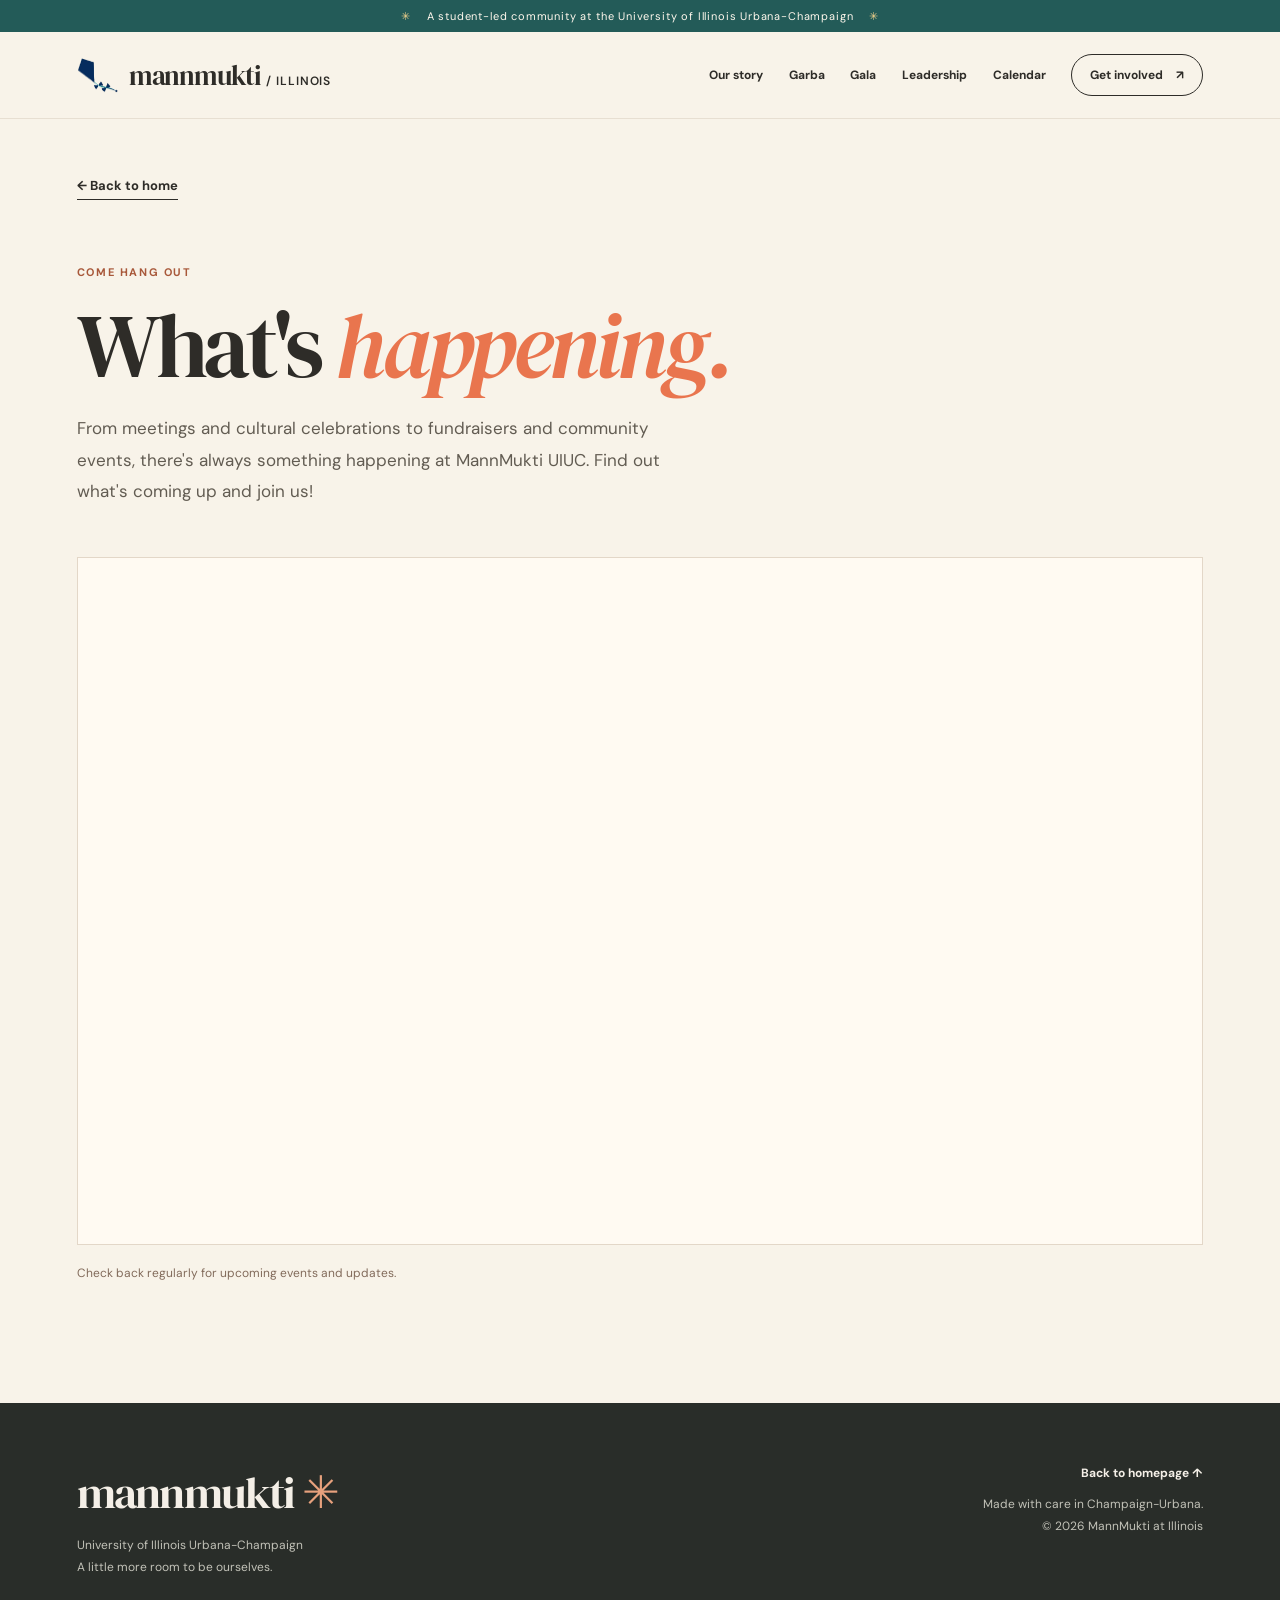
==== calendar.html @ 389bbd3d "connecting google calender and updating placeholder logo" ====
<!DOCTYPE html>
<html lang="en">

<head>
  <meta charset="UTF-8">
  <meta name="viewport" content="width=device-width, initial-scale=1.0">

  <title>Calendar | MannMukti UIUC</title>

  <!-- Same fonts as the homepage -->
  <link rel="preconnect" href="https://fonts.googleapis.com">
  <link rel="preconnect" href="https://fonts.gstatic.com" crossorigin>

  <link
    href="https://fonts.googleapis.com/css2?family=DM+Sans:wght@400;500;600;700&family=DM+Serif+Display:ital@0;1&display=swap"
    rel="stylesheet"
  >

  <!-- Existing website styles -->
  <link rel="stylesheet" href="styles.css">
  <link rel="stylesheet" href="event-pages.css">

  <!-- Existing website interactions -->
  <script src="script.js" defer></script>
</head>

<body>

  <!-- Announcement banner -->
  <div class="announcement">
    <span class="sparkle">✳</span>
    A student-led community at the University of Illinois Urbana-Champaign
    <span class="sparkle">✳</span>
  </div>

  <!-- Navigation -->
  <header class="site-header">

    <a href="index.html" class="brand">
        <img
            src="images/kite-logo.png"
            alt=""
            class="brand-logo"
            aria-hidden="true"
        >
      <span class="brand-name">
        mannmukti
        <span class="brand-location"> / illinois</span>
      </span>
    </a>

    <button
      class="menu-toggle"
      aria-expanded="false"
      aria-controls="site-nav"
      aria-label="Open navigation"
    >
      <span></span>
      <span></span>
    </button>

    <nav id="site-nav" class="site-nav">
      <a href="index.html#about">Our story</a>
      <a href="index.html#garba">Garba</a>
      <a href="index.html#gala">Gala</a>
      <a href="index.html#leadership">Leadership</a>
      <a href="index.html#calendar">Calendar</a>
      <a href="index.html#connect" class="nav-pill">
        Get involved <span>↗</span>
      </a>
    </nav>

  </header>

  <main>

    <!-- Calendar introduction -->
    <section class="calendar-page section-shell">

      <a href="index.html#calendar" class="event-back">
        ← Back to home
      </a>

      <div class="section-index">COME HANG OUT</div>

      <h1>What's <em>happening.</em></h1>

      <p class="calendar-description">
        From meetings and cultural celebrations to
        fundraisers and community events, there's always
        something happening at MannMukti UIUC.
        Find out what's coming up and join us!
      </p>

      <!-- Embedded Google Calendar -->
      <div class="calendar-embed-container">

        <iframe
          src="https://calendar.google.com/calendar/embed?src=536a60a84b079176fd64e56b8c0c61854199c93d55028a72fd42b815df0f5c5e%40group.calendar.google.com&amp;ctz=America%2FChicago"
          title="MannMukti UIUC Events Calendar"
          width="800"
          height="600"
          frameborder="0"
          scrolling="no"
          loading="lazy">
        </iframe>

      </div>

      <p class="calendar-note">
        Check back regularly for upcoming events and updates.
      </p>

    </section>

  </main>

  <!-- Same footer as homepage -->
  <footer>
    <div class="footer-content section-shell">

      <div>
        <div class="footer-brand">
          mannmukti<span>✳</span>
        </div>

        <p>
          University of Illinois Urbana-Champaign<br>
          A little more room to be ourselves.
        </p>
      </div>

      <div class="footer-right">
        <a href="index.html">Back to homepage ↑</a>

        <p>
          Made with care in Champaign-Urbana.<br>
          © <span id="year">2026</span> MannMukti at Illinois
        </p>
      </div>

    </div>
  </footer>

  <div
    id="placeholder-toast"
    class="placeholder-toast"
    role="status"
    aria-live="polite">
  </div>

</body>
</html>
---- styles.css ----
:root {
  --cream:#f8f3e9;
  --ink:#2e2c28;
  --orange:#e9754e;
  --teal:#235b58;
  --pink:#f2c6ba;
  --yellow:#efce79;
  --paper:#fffaf2;
  --serif:'DM Serif Display',Georgia,serif;
  --sans:'DM Sans',Arial,sans-serif
}

* {
  box-sizing:border-box
}

html {
  scroll-behavior:smooth;
  scroll-padding-top:90px
}

body {
  margin:0;
  background:var(--cream);
  color:var(--ink);
  font-family:var(--sans);
  -webkit-font-smoothing:antialiased
}

a {
  color:inherit;
  text-decoration:none
}

button {
  font:inherit
}

::selection {
  background:#f4ba8b;
  color:#211f1c
}

.section-shell {
  max-width:1350px;
  padding-left:clamp(24px,6vw,94px);
  padding-right:clamp(24px,6vw,94px);
  margin:auto
}

.skip-link {
  position:absolute;
  left:-999px;
  top:8px;
  background:white;
  padding:10px;
  z-index:50
}

.skip-link:focus {
  left:10px
}

.announcement {
  background:var(--teal);
  color:#fff8ed;
  text-align:center;
  font-size:11px;
  letter-spacing:.075em;
  padding:9px 12px
}

.sparkle {
  color:#f4d38c;
  padding:0 12px
}

.site-header {
  min-height:87px;
  display:flex;
  justify-content:space-between;
  align-items:center;
  gap:22px;
  padding:0 clamp(24px,6vw,94px);
  position:relative;
  z-index:15;
  background:var(--cream);
  border-bottom:1px solid #e7dfd2
}

.brand {
  display:flex;
  gap:10px;
  align-items:center;
  white-space:nowrap
}

.brand-symbol {
  font-size:36px;
  color:var(--orange);
  line-height:1
}

.brand-name {
  font-family:var(--serif);
  font-size:27px;
  letter-spacing:-1.2px
}

.brand-location {
  font-family:var(--sans);
  font-size:12px;
  letter-spacing:.08em;
  font-weight:600;
  text-transform:uppercase
}

.site-nav {
  display:flex;
  align-items:center;
  gap:clamp(15px,2vw,29px)
}

.site-nav>a {
  font-size:12px;
  font-weight:700;
  transition:color .2s
}

.site-nav>a:hover {
  color:#cb5838
}

.site-nav .nav-pill {
  padding:12px 18px;
  border:1px solid var(--ink);
  border-radius:30px
}

.nav-pill span {
  margin-left:10px
}

.menu-toggle {
  display:none
}

.hero {
  position:relative;
  min-height:610px;
  display:grid;
  grid-template-columns:1.08fr .92fr;
  align-items:center;
  gap:35px;
  padding-top:60px;
  padding-bottom:85px
}

.eyebrow,.section-index {
  font-size:11px;
  letter-spacing:.145em;
  font-weight:700
}

.eyebrow {
  display:flex;
  align-items:center;
  gap:11px
}

.eyebrow-line {
  height:1px;
  background:var(--orange);
  width:35px
}

.hero h1,.about h2,.events h2,.calendar-section h2,.leadership-section h2,.support h2,.connect-section h2 {
  font-family:var(--serif);
  font-weight:400;
  letter-spacing:-.045em;
  line-height:1.04
}

.hero h1 {
  font-size:clamp(52px,5.4vw,85px);
  margin:25px 0 27px
}

.hero h1 em,.about h2 em,.events h2 em,.calendar-section h2 em,.leadership-section h2 em,.support h2 em,.connect-section h2 em {
  font-weight:400;
  color:var(--orange)
}

.underline-word {
  text-decoration:underline;
  text-decoration-color:#e8b55f;
  text-decoration-thickness:5px;
  text-underline-offset:9px
}

.hero-copy>p:not(.handwritten-note) {
  font-size:16px;
  max-width:440px;
  line-height:1.85;
  color:#554e46
}

.hero-actions {
  display:flex;
  align-items:center;
  gap:30px;
  flex-wrap:wrap;
  margin-top:35px
}

.button {
  display:inline-flex;
  align-items:center;
  justify-content:space-between;
  gap:40px;
  padding:16px 21px;
  font-size:12px;
  letter-spacing:.02em;
  font-weight:700;
  transition:transform .2s,background .2s
}

.button:hover {
  transform:translateY(-3px)
}

.button-dark {
  background:var(--ink);
  color:white
}

.button-light {
  background:var(--paper);
  color:var(--ink)
}

.text-link,.inline-arrow {
  font-size:13px;
  font-weight:700;
  border-bottom:1px solid var(--ink);
  padding-bottom:5px
}

.text-link span,.inline-arrow span {
  padding-left:12px
}

.handwritten-note {
  font-family:var(--serif);
  font-style:italic;
  color:#ad725f;
  font-size:16px;
  transform:rotate(-5deg);
  margin:40px 0 0 40px
}

.handwritten-note span {
  font-size:25px
}

.hero-art {
  height:470px;
  position:relative;
  display:grid;
  place-items:center
}

.art-orbit {
  position:absolute;
  border:1px solid #e3b9a1;
  border-radius:50%;
  transform:rotate(-17deg);
  width:100%;
  max-width:520px;
  height:360px
}

.art-orbit-two {
  transform:rotate(30deg);
  width:88%;
  height:425px;
  border-color:#d6c3b0
}

.hero-photo-frame {
  width:min(75%,340px);
  height:365px;
  background:#f2cbb4;
  padding:12px;
  transform:rotate(5deg);
  box-shadow:14px 17px 0 #e9ddc8;
  z-index:2
}

.photo-placeholder {
  height:100%;
  display:flex;
  align-items:center;
  justify-content:center;
  flex-direction:column;
  gap:17px;
  background:repeating-linear-gradient(-45deg,#edaa8b,#edaa8b 14px,#f0b69a 14px,#f0b69a 28px);
  border:1px solid #bf7e64;
  color:#6d453a;
  text-align:center;
  font-weight:700;
  font-size:17px;
  letter-spacing:.1em
}

.photo-placeholder .photo-star {
  font-size:67px;
  line-height:1
}

.photo-placeholder small {
  font-size:10px;
  font-weight:500;
  letter-spacing:0
}

.hero-photo-frame img {
  width:100%;
  height:100%;
  object-fit:cover
}

.art-sticker {
  position:absolute;
  z-index:3;
  font-family:var(--serif);
  line-height:1.05
}

.sticker-top {
  font-size:20px;
  top:11px;
  right:2%;
  transform:rotate(9deg);
  color:#b24e35
}

.sticker-bottom {
  background:var(--teal);
  color:white;
  border-radius:50%;
  width:125px;
  height:125px;
  display:grid;
  place-content:center;
  text-align:center;
  font:700 12px/1.65 var(--sans);
  left:4%;
  bottom:15px;
  transform:rotate(-16deg)
}

.hero-flower {
  position:absolute;
  z-index:3;
  color:var(--yellow);
  font-size:80px;
  right:-25px;
  bottom:8px;
  transform:rotate(15deg)
}

.hero-side-note {
  position:absolute;
  right:24px;
  top:49%;
  writing-mode:vertical-rl;
  font-size:9px;
  letter-spacing:.2em;
  color:#a59a8c
}

.ticker {
  overflow:hidden;
  background:var(--orange);
  color:#291f19;
  padding:17px 0;
  white-space:nowrap
}

.ticker-track {
  width:max-content;
  font-size:13px;
  letter-spacing:.19em;
  font-weight:700;
  word-spacing:2em;
  animation:marquee 40s linear infinite
}

.ticker span {
  color:#fff1dd;
  font-size:18px;
  padding:0 12px
}

@keyframes marquee {
  to {
    transform:translateX(-50%)
  }
}

.about {
  padding-top:115px;
  padding-bottom:110px
}

.section-index {
  color:#a8583a
}

.about-grid {
  display:grid;
  grid-template-columns:1fr 1fr;
  gap:12%;
  padding-top:25px
}

.about h2 {
  font-size:clamp(48px,5vw,70px);
  margin:0
}

.drawn-smile {
  font-family:var(--serif);
  font-size:110px;
  color:#e2ae6d;
  line-height:.9;
  margin:10px 0 0 115px;
  transform:rotate(-22deg)
}

.about-text {
  padding-top:12px
}

.about-text p {
  font-size:14px;
  line-height:1.9;
  color:#55514b
}

.about-text .lead {
  font-family:var(--serif);
  font-size:29px;
  color:var(--ink);
  line-height:1.25;
  margin:0 0 23px
}

.about-text .lead em {
  color:#bb6547
}

.editable-note {
  background:#f0e7d8;
  border-left:3px solid var(--orange);
  padding:12px 15px;
  color:#766c60!important;
  font-style:italic
}

.inline-arrow {
  display:inline-block;
  margin-top:15px
}

.values-grid {
  display:grid;
  grid-template-columns:repeat(3,1fr);
  gap:33px;
  margin-top:85px
}

.value {
  border-top:1px solid #cbbdae;
  padding-top:18px
}

.value>span {
  font-size:38px;
  color:var(--orange)
}

.value h3 {
  font:400 25px var(--serif);
  margin:15px 0 8px
}

.value p {
  font-size:13px;
  color:#625c52;
  line-height:1.7;
  max-width:260px
}

.events {
  background:#e9e0d2;
  padding:105px 0 115px
}

.events-heading,.leadership-heading {
  display:flex;
  justify-content:space-between;
  align-items:end;
  gap:40px;
  margin-bottom:40px
}

.events h2,.leadership-section h2 {
  font-size:clamp(47px,5vw,72px);
  margin:16px 0 0
}

.events-heading>p,.leadership-heading>p {
  font-size:14px;
  line-height:1.8;
  max-width:320px;
  color:#5f554c
}

.event-grid {
  display:grid;
  grid-template-columns:1fr 1fr;
  gap:26px
}

.event-card {
  background:var(--paper);
  min-width:0
}

.event-topline {
  display:flex;
  justify-content:space-between;
  padding:18px 24px;
  font-size:10px;
  letter-spacing:.11em;
  font-weight:700
}

.event-topline span:last-child {
  font-size:18px
}

.event-graphic {
  height:290px;
  margin:0 14px;
  position:relative;
  overflow:hidden;
  display:flex;
  align-items:center;
  justify-content:center
}

.garba-graphic {
  background:#e78253;
  color:#f9df97
}

.garba-graphic:before,.garba-graphic:after {
  content:'';
  position:absolute;
  border:2px solid #f3ca8f;
  border-radius:50%;
  height:370px;
  width:370px
}

.garba-graphic:before {
  left:-215px;
  top:-55px
}

.garba-graphic:after {
  right:-200px;
  bottom:-210px
}

.garba-graphic-text {
  font:400 77px/.67 var(--serif);
  text-align:center;
  transform:rotate(-8deg);
  position:relative;
  z-index:2
}

.garba-graphic-text i {
  font-size:90px
}

.garba-star {
  position:absolute;
  font-size:55px
}

.star-a {
  top:17px;
  left:17%
}

.star-b {
  bottom:22px;
  right:14%;
  font-size:80px
}

.star-c {
  right:15%;
  top:15px
}

.gala-graphic {
  background:#234e4b;
  color:#f5cf9c;
  flex-direction:column
}

.gala-graphic:before,.gala-graphic:after {
  content:'';
  position:absolute;
  width:230px;
  height:330px;
  border:1px solid #d9b67a;
  border-radius:50% 50% 0 0;
  bottom:-210px
}

.gala-graphic:before {
  left:-65px;
  transform:rotate(35deg)
}

.gala-graphic:after {
  right:-65px;
  transform:rotate(-35deg)
}

.gala-small {
  font-size:10px;
  letter-spacing:.3em;
  margin-bottom:20px
}

.gala-graphic-text {
  font:400 87px/.7 var(--serif);
  text-align:center
}

.gala-decoration {
  font-size:26px;
  letter-spacing:.5em;
  margin-top:29px
}

.event-details {
  padding:28px 32px 34px
}

.event-kicker {
  font-size:10px;
  color:#a65f44;
  font-weight:700;
  letter-spacing:.11em
}

.event-details h3 {
  font:400 35px var(--serif);
  margin:12px 0
}

.event-details p {
  line-height:1.75;
  font-size:13px;
  color:#625c56;
  min-height:65px
}

.event-details p strong {
  font-weight:500;
  color:#9b735f
}

.event-link {
  display:flex;
  justify-content:space-between;
  border-top:1px solid #d7cdc0;
  padding-top:20px;
  margin-top:27px;
  font-size:12px;
  font-weight:700
}

.event-link span {
  font-size:18px
}

.calendar-section {
  display:grid;
  grid-template-columns:.85fr 1.15fr;
  align-items:center;
  gap:8%;
  padding-top:115px;
  padding-bottom:115px
}

.calendar-doodle {
  background:#ecd2be;
  min-height:400px;
  display:grid;
  place-items:center;
  position:relative;
  overflow:hidden
}

.calendar-doodle:before,.calendar-doodle:after {
  content:'âœ³';
  color:#ce876b;
  position:absolute;
  font-size:130px;
  left:-36px;
  top:-35px
}

.calendar-doodle:after {
  left:auto;
  top:auto;
  right:-20px;
  bottom:-65px;
  color:#deae7a
}

.doodle-page {
  transform:rotate(-8deg);
  background:#fffbf0;
  box-shadow:10px 14px 0 #ba785d;
  width:230px;
  height:265px;
  text-align:center;
  display:flex;
  align-items:center;
  flex-direction:column;
  justify-content:space-around;
  padding:20px;
  border-top:38px solid var(--teal);
  position:relative;
  z-index:1
}

.doodle-page>span {
  font:400 38px var(--serif)
}

.doodle-page strong {
  font-size:80px;
  color:var(--orange);
  line-height:1
}

.doodle-page small {
  font-size:9px;
  letter-spacing:.13em
}

.calendar-section h2 {
  font-size:clamp(46px,5vw,68px);
  margin:25px 0
}

.calendar-copy>p {
  max-width:420px;
  line-height:1.85;
  font-size:14px;
  color:#5d554c;
  margin-bottom:26px
}

.subtle-hint {
  display:block;
  margin-top:16px;
  color:#9b8b7d;
  font-size:11px
}

.leadership-section {
  background:#f1e4d4;
  padding:105px 0 100px
}

.leader-grid {
  display:grid;
  grid-template-columns:repeat(4,1fr);
  gap:20px
}

.leader-photo {
  height:260px;
  display:grid;
  place-items:center;
  position:relative;
  overflow:hidden
}

.leader-photo span {
  font-family:var(--serif);
  text-align:center;
  font-size:29px;
  line-height:1.1;
  transform:rotate(-7deg);
  opacity:.7
}

.leader-photo img {
  width:100%;
  height:100%;
  object-fit:cover
}

.shade-one {
  background:#deaa91;
  color:#8b503b
}

.shade-two {
  background:#e4c879;
  color:#795b30
}

.shade-three {
  background:#a9b8aa;
  color:#355a53
}

.shade-four {
  background:#c6aca7;
  color:#784c4a
}

.leader-card h3 {
  font:400 23px var(--serif);
  margin:17px 0 3px
}

.leader-card p {
  font-size:12px;
  color:#826b5b;
  margin:0
}

.leader-note {
  font-size:11px;
  color:#9c7e6a;
  margin-top:34px
}

.support {
  background:var(--teal);
  color:#fff6e7;
  display:grid;
  grid-template-columns:.85fr 1.15fr;
  gap:10%;
  align-items:center;
  padding-top:90px;
  padding-bottom:90px;
  max-width:none;
  justify-content:center
}

.support>div {
  max-width:590px
}

.support .section-index {
  color:#f1c58a
}

.support h2 {
  font-size:clamp(54px,6vw,88px);
  margin:21px 0
}

.support h2 em {
  color:#f0bb94
}

.support p {
  font-size:14px;
  line-height:1.8;
  max-width:370px
}

.support-illustration {
  height:300px;
  position:relative;
  display:grid;
  place-items:center
}

.heart-outer {
  font-family:Georgia,serif;
  font-size:350px;
  line-height:1;
  color:#f2bf9b;
  transform:rotate(-12deg)
}

.little-sparkle {
  position:absolute;
  color:#f6ce72;
  font-size:100px;
  right:12%;
  top:0
}

.support-note {
  font-size:11px!important;
  opacity:.7;
  margin-top:18px
}

.connect-section {
  padding-top:112px;
  padding-bottom:125px;
  display:grid;
  grid-template-columns:1fr 1fr;
  gap:12%
}

.connect-section h2 {
  font-size:clamp(45px,5vw,67px);
  margin:25px 0 14px
}

.connect-header>p {
  font-size:14px;
  color:#675e54
}

.social-links {
  padding-top:25px
}

.social-links a {
  display:flex;
  align-items:center;
  justify-content:space-between;
  border-bottom:1px solid #ccbfb0;
  padding:22px 0;
  font:400 24px var(--serif);
  transition:padding .2s,color .2s
}

.social-links a:hover {
  padding-left:10px;
  color:#b75f41
}

.social-links a span:last-child {
  font:400 22px var(--sans)
}

footer {
  background:#292d29;
  color:#f4efe7
}

.footer-content {
  padding-top:58px;
  padding-bottom:62px;
  display:flex;
  justify-content:space-between;
  gap:20px
}

.footer-brand {
  font:400 45px var(--serif);
  letter-spacing:-.04em
}

.footer-brand span {
  color:#e7a17d;
  padding-left:7px
}

footer p {
  font-size:12px;
  line-height:1.8;
  color:#c2c2b8
}

.footer-right {
  text-align:right
}

footer a {
  font-size:12px;
  font-weight:700
}

.placeholder-toast {
  position:fixed;
  bottom:24px;
  left:50%;
  transform:translate(-50%,20px);
  opacity:0;
  pointer-events:none;
  background:#282c29;
  color:#fff;
  padding:14px 24px;
  font-size:13px;
  max-width:calc(100vw - 30px);
  z-index:100;
  box-shadow:0 10px 30px #0003;
  transition:opacity .25s,transform .25s
}

.placeholder-toast.show {
  opacity:1;
  transform:translate(-50%,0)
}

@media(max-width:1050px) {
  .site-nav {
    gap:12px
  }
  .brand-location {
    display:none
  }
  .site-nav>a {
    font-size:11px
  }
  .hero h1 {
    font-size:clamp(48px,5.3vw,76px)
  }
  .hero-photo-frame {
    width:80%
  }
  .leader-photo {
    height:200px
  }
}

@media(max-width:760px) {
  .announcement {
    font-size:9px
  }
  .sparkle {
    padding:0 3px
  }
  .site-header {
    min-height:72px
  }
  .brand-name {
    font-size:25px
  }
  .brand-location {
    display:inline;
    font-size:10px
  }
  .menu-toggle {
    display:flex;
    flex-direction:column;
    gap:6px;
    background:none;
    border:0;
    padding:13px;
    cursor:pointer
  }
  .menu-toggle span {
    display:block;
    width:23px;
    height:2px;
    background:var(--ink)
  }
  .site-nav {
    display:none;
    position:absolute;
    top:100%;
    left:0;
    right:0;
    background:var(--cream);
    padding:18px 25px 28px;
    box-shadow:0 20px 25px #0002;
    flex-direction:column;
    align-items:stretch;
    gap:0
  }
  .site-nav.open {
    display:flex
  }
  .site-nav>a {
    padding:13px 2px;
    font-size:14px
  }
  .site-nav .nav-pill {
    margin-top:8px;
    padding:14px
  }
  .hero {
    grid-template-columns:1fr;
    gap:15px;
    padding-top:65px;
    padding-bottom:65px
  }
  .hero h1 {
    font-size:clamp(48px,10vw,75px)
  }
  .hero-art {
    height:400px
  }
  .hero-photo-frame {
    height:300px;
    width:260px
  }
  .hero-side-note {
    display:none
  }
  .handwritten-note {
    margin-top:22px
  }
  .about,.events,.leadership-section {
    padding-top:70px;
    padding-bottom:75px
  }
  .about-grid,.calendar-section,.connect-section {
    grid-template-columns:1fr;
    gap:30px
  }
  .about h2,.events h2,.calendar-section h2,.leadership-section h2,.connect-section h2 {
    font-size:clamp(43px,9vw,64px)
  }
  .about-text {
    padding-top:0
  }
  .drawn-smile {
    display:none
  }
  .values-grid {
    grid-template-columns:1fr;
    gap:22px;
    margin-top:50px
  }
  .events-heading,.leadership-heading {
    display:block
  }
  .events-heading>p,.leadership-heading>p {
    margin-top:22px
  }
  .event-grid {
    grid-template-columns:1fr
  }
  .calendar-section {
    padding-top:70px;
    padding-bottom:75px
  }
  .calendar-doodle {
    min-height:320px
  }
  .leader-grid {
    grid-template-columns:repeat(2,1fr);
    gap:25px 16px
  }
  .leader-photo {
    height:210px
  }
  .support {
    grid-template-columns:1fr;
    gap:15px;
    padding-top:50px;
    padding-bottom:70px
  }
  .support-illustration {
    height:180px
  }
  .heart-outer {
    font-size:215px
  }
  .little-sparkle {
    font-size:70px;
    right:22%
  }
  .connect-section {
    padding-top:75px;
    padding-bottom:75px
  }
  .social-links {
    padding-top:0
  }
  .footer-content {
    display:block
  }
  .footer-right {
    text-align:left;
    margin-top:30px
  }
}

@media(max-width:420px) {
  .brand-location {
    display:none
  }
  .hero-actions {
    gap:16px
  }
  .hero-photo-frame {
    height:280px;
    width:230px
  }
  .art-sticker.sticker-top {
    right:0;
    font-size:16px
  }
  .sticker-bottom {
    height:90px;
    width:90px;
    font-size:9px
  }
  .event-graphic {
    height:240px
  }
  .leader-photo {
    height:165px
  }
  .leader-card h3 {
    font-size:20px
  }
  .social-links a {
    font-size:20px
  }
}

@media(prefers-reduced-motion:reduce) {
  html {
    scroll-behavior:auto
  }
  .ticker-track {
    animation:none
  }
  *,*:before,*:after {
    transition:none!important
  }
}

.leadership-row {
  display: flex;
  justify-content: center;
  flex-wrap: wrap;
  gap: 24px;
}

.leadership-top {
  margin-bottom: 45px;
}

.leadership-top .leader-card {
  width: 220px;
}

.leadership-bottom .leader-card {
  width: 180px;
}

/* Make sure the cards fit nicely */
.leadership-row .leader-card {
  flex-shrink: 0;
}

/* Tablet and mobile */
@media (max-width: 1100px) {
  .leadership-bottom .leader-card {
    width: 180px;
  }
}

@media (max-width: 600px) {
  .leadership-row {
    gap: 20px;
  }
  .leadership-top .leader-card,

.leadership-bottom .leader-card {
    width: 100%;
    max-width: 260px;
  }
}

/* Leadership photos - remove tint and rotation */

.leader-photo {
  background: transparent;
  overflow: hidden;
  height: 260px;
}

.leader-photo img {
  width: 100%;
  height: 100%;
  object-fit: cover;

  /* Remove rotation and color effects */
  transform: none;
  filter: none;
  opacity: 1;
  mix-blend-mode: normal;
}

/* Remove colored backgrounds */
.leader-photo.shade-one,
.leader-photo.shade-two,
.leader-photo.shade-three,
.leader-photo.shade-four,
.leader-photo.shade-five {
  background: transparent;
}

/* Keep photo heights consistent on mobile */
@media (max-width: 760px) {
  .leader-photo {
    height: 210px;
  }
}

@media (max-width: 420px) {
  .leader-photo {
    height: 165px;
  }
}

/* MannMukti kite logo */

.brand-logo {
  width: 42px;
  height: 48px;
  object-fit: contain;
  display: block;
  flex-shrink: 0;
}

.brand {
  display: flex;
  align-items: center;
  gap: 10px;
}
---- event-pages.css ----
/* ========================================
   MANNMUKTI - EVENT PAGES
   Shared styles for Garba and Gala
======================================== */


/* Event hero */

.event-hero {
  padding-top: 55px;
  padding-bottom: 80px;
}

.event-back {
  display: inline-block;
  margin-bottom: 65px;
  font-size: 13px;
  font-weight: 700;
  border-bottom: 1px solid var(--ink);
  padding-bottom: 5px;
}

.event-back:hover {
  color: var(--orange);
}

.event-hero h1 {
  font-family: var(--serif);
  font-size: clamp(55px, 7vw, 100px);
  font-weight: 400;
  letter-spacing: -0.045em;
  line-height: 1.05;
  margin: 20px 0;
}

.event-hero h1 em {
  color: var(--orange);
  font-weight: 400;
}

.gala-event-page h1 em {
  color: var(--teal);
}

.event-intro {
  font-size: 17px;
  line-height: 1.85;
  color: #625c52;
  max-width: 600px;
  margin-bottom: 50px;
}


/* Large event graphics */

.event-banner {
  height: 430px;
  margin: 0;
}

.event-banner .garba-graphic-text {
  font-size: clamp(75px, 10vw, 125px);
}

.event-banner .gala-graphic-text {
  font-size: clamp(80px, 10vw, 125px);
}

.event-banner .garba-graphic-text i {
  font-size: 1.1em;
}


/* Event information */

.event-information {
  padding-top: 55px;
  padding-bottom: 95px;
}

.event-info-heading h2,
.event-detail-grid h2,
.event-gallery h2 {
  font-family: var(--serif);
  font-size: clamp(40px, 5vw, 65px);
  font-weight: 400;
  letter-spacing: -0.04em;
  line-height: 1.1;
  margin: 20px 0 40px;
}

.event-information h2 em,
.event-gallery h2 em {
  color: var(--orange);
  font-weight: 400;
}


/* Date, time, location */

.event-facts {
  display: grid;
  grid-template-columns: repeat(3, 1fr);
  gap: 30px;
  margin: 45px 0 110px;
}

.event-facts > div {
  border-top: 1px solid #cbbdae;
  padding-top: 22px;
}

.event-facts span {
  color: #a8583a;
  font-size: 11px;
  letter-spacing: 0.14em;
  font-weight: 700;
}

.event-facts h3 {
  font-family: var(--serif);
  font-size: 26px;
  font-weight: 400;
  margin: 16px 0;
}


/* About the event */

.event-detail-grid {
  display: grid;
  grid-template-columns: 1fr 1fr;
  gap: 90px;
  border-top: 1px solid #cbbdae;
  padding-top: 60px;
}

.event-detail-text p {
  font-size: 15px;
  line-height: 1.9;
  color: #625c52;
  margin: 0 0 25px;
}


/* Photo gallery */

.event-gallery {
  padding-top: 90px;
  padding-bottom: 110px;
  background: #eee4d7;
  max-width: none;
}

.event-gallery > * {
  max-width: 1170px;
  margin-left: auto;
  margin-right: auto;
}

.event-photo-grid {
  display: grid;
  grid-template-columns: repeat(3, 1fr);
  gap: 22px;
  margin-top: 45px;
}

.event-photo-placeholder {
  aspect-ratio: 4 / 5;
  background: #e2b49e;
  display: grid;
  place-items: center;
  padding: 20px;
  text-align: center;
  color: #875540;
  font-family: var(--serif);
  font-size: 20px;
}

.event-photo-placeholder:nth-child(2) {
  background: #abb8a9;
  color: #355a53;
}

.event-photo-placeholder:nth-child(3) {
  background: #e4c879;
  color: #795b30;
}

.event-photo-grid img {
  width: 100%;
  height: 100%;
  object-fit: cover;
}


/* Registration section */

.event-registration {
  text-align: center;
  padding: 100px 0 110px;
}

.garba-registration {
  background: var(--orange);
  color: #fff6e7;
}

.gala-registration {
  background: var(--teal);
  color: #fff6e7;
}

.event-registration .section-index {
  color: #ffe1b1;
}

.event-registration h2 {
  font-family: var(--serif);
  font-size: clamp(45px, 6vw, 80px);
  font-weight: 400;
  line-height: 1.1;
  letter-spacing: -0.04em;
  margin: 25px auto;
  max-width: 800px;
}

.event-registration h2 em {
  color: #ffdb9c;
}

.event-registration p {
  max-width: 570px;
  margin: 0 auto 35px;
  font-size: 15px;
  line-height: 1.85;
}

.event-registration .button {
  min-width: 200px;
}


/* Mobile */

@media (max-width: 760px) {

  .event-hero {
    padding-top: 35px;
    padding-bottom: 55px;
  }

  .event-back {
    margin-bottom: 45px;
  }

  .event-banner {
    height: 280px;
  }

  .event-banner .garba-graphic-text,
  .event-banner .gala-graphic-text {
    font-size: 65px;
  }

  .event-facts {
    grid-template-columns: 1fr;
    gap: 15px;
    margin-bottom: 65px;
  }

  .event-detail-grid {
    grid-template-columns: 1fr;
    gap: 10px;
  }

  .event-photo-grid {
    grid-template-columns: 1fr 1fr;
    gap: 15px;
  }

  .event-registration {
    padding: 75px 0;
  }
}

@media (max-width: 480px) {

  .event-photo-grid {
    grid-template-columns: 1fr;
  }

  .event-banner {
    height: 240px;
  }
}



/* ========================================
   DONATION PAGE
======================================== */

.donation-page {
  max-width: 1350px;
  margin: 0 auto;
  padding-top: 55px;
  padding-bottom: 120px;
  text-align: left;
}

/* Headings */

.donation-page h1,
.donation-page h2,
.donation-page h3 {
  font-family: var(--serif);
  font-weight: 400;
}

.donation-page h1 {
  font-size: clamp(55px, 7vw, 100px);
  margin: 20px 0;
  letter-spacing: -0.045em;
  line-height: 1.05;
}

.donation-page h1 em {
  color: var(--orange);
}

/* Paragraphs */

.donation-page p {
  font-family: var(--sans);
  font-size: 15px;
  line-height: 1.8;
  color: #625c52;
}

/* Center introductory text */

.donation-page .event-intro {
  max-width: 600px;
  margin: 0 0 50px;
  font-size: 17px;
  line-height: 1.85;
}

/* Donation information */

.donation-page .event-information {
  padding: 40px 0;
}

.donation-page .zelle-details {
  background: var(--paper);
  padding: 24px;
  margin: 25px auto;
  max-width: 500px;
}

.donation-page .zelle-details h3 {
  font-size: 25px;
  overflow-wrap: anywhere;
}

/* QR code */

.donation-page img {
  display: block;
  width: 220px;
  max-width: 100%;
  height: auto;
  margin: 30px auto;
  border-radius: 8px;
}

/* Back to home link */

.donation-page .event-back {
  display: inline-block;
  margin-bottom: 60px;
}

/* Mobile */

@media (max-width: 760px) {
  .donation-page {
    padding-top: 35px;
    padding-bottom: 80px;
  }

  .donation-page .zelle-details h3 {
    font-size: 20px;
  }
}

/* Keep the donation introduction left-aligned */

.donation-page .donation-header {
  text-align: left;
  width: 100%;
}

.donation-page .donation-header .event-intro {
  margin-left: 0;
  margin-right: 0;
}

/* Keep Zelle details and QR code centered */

.donation-page .event-information {
  text-align: center;
}

/* Center the QR code */

.donation-page .event-information img {
  display: block;
  margin: 30px auto;
}



/* ========================================
   CALENDAR PAGE
======================================== */

.calendar-page {
  padding-top: 55px;
  padding-bottom: 110px;
}

/* Heading */

.calendar-page h1 {
  font-family: var(--serif);
  font-size: clamp(55px, 7vw, 100px);
  font-weight: 400;
  letter-spacing: -0.045em;
  line-height: 1.05;
  margin: 20px 0;
}

.calendar-page h1 em {
  color: var(--orange);
  font-weight: 400;
}

/* Introduction */

.calendar-description {
  font-family: var(--sans);
  font-size: 17px;
  line-height: 1.85;
  color: #625c52;
  max-width: 600px;
  margin-bottom: 50px;
}

/* Embedded calendar */

.calendar-embed-container {
  width: 100%;
  background: var(--paper);
  padding: 18px;
  border: 1px solid #e3d7c8;
}

.calendar-embed-container iframe {
  display: block;
  width: 100%;
  height: 650px;
  border: none;
}

/* Small note under calendar */

.calendar-note {
  font-size: 12px;
  color: #826b5b;
  margin-top: 20px;
}

/* Tablet and mobile */

@media (max-width: 760px) {

  .calendar-page {
    padding-top: 35px;
    padding-bottom: 75px;
  }

  .calendar-embed-container {
    padding: 8px;
  }

  .calendar-embed-container iframe {
    height: 550px;
  }
}

@media (max-width: 480px) {

  .calendar-embed-container iframe {
    height: 480px;
  }

}
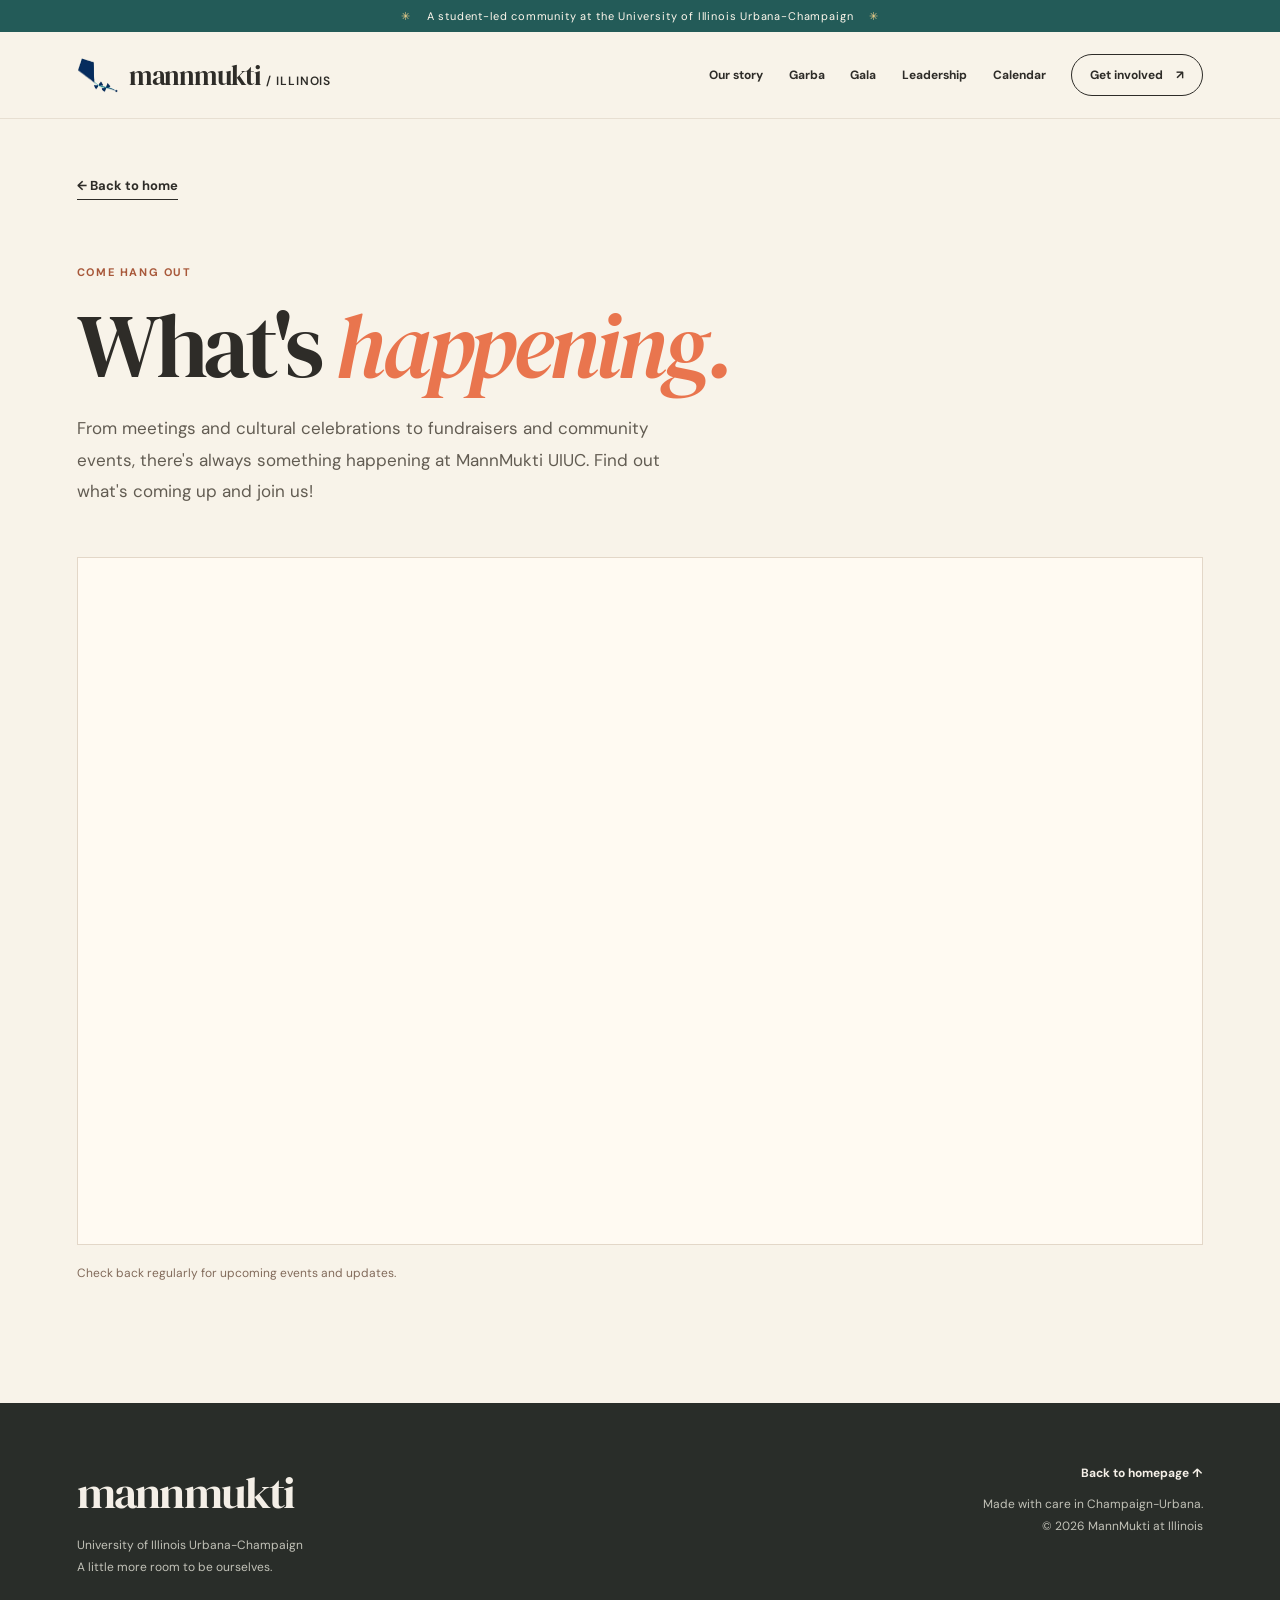
==== commit 8d200656: "updating: images, calendar.html, gala.html, garba.html, index.html" ====
--- a/calendar.html
+++ b/calendar.html
@@ -122,7 +122,7 @@
 
       <div>
         <div class="footer-brand">
-          mannmukti<span>✳</span>
+          mannmukti
         </div>
 
         <p>
--- a/styles.css
+++ b/styles.css
@@ -288,13 +288,15 @@
 }
 
 .hero-photo-frame {
-  width:min(75%,340px);
-  height:365px;
-  background:#f2cbb4;
-  padding:12px;
-  transform:rotate(5deg);
-  box-shadow:14px 17px 0 #e9ddc8;
-  z-index:2
+  width: min(70%, 320px);
+  height: 365px;
+  background: #f2cbb4;
+  padding: 0;
+  transform: rotate(5deg);
+  box-shadow: 14px 17px 0 #e9ddc8;
+  z-index: 2;
+  overflow: hidden;
+  position: relative;
 }
 
 .photo-placeholder {
@@ -325,9 +327,11 @@
 }
 
 .hero-photo-frame img {
-  width:100%;
-  height:100%;
-  object-fit:cover
+  width: 100%;
+  height: 100%;
+  object-fit: cover;
+  object-position: center;
+  display: block;
 }
 
 .art-sticker {
@@ -338,11 +342,12 @@
 }
 
 .sticker-top {
-  font-size:20px;
-  top:11px;
-  right:2%;
-  transform:rotate(9deg);
-  color:#b24e35
+  font-size: 20px;
+  top: 0;
+  right: 0;
+  transform: rotate(9deg);
+  color: #b24e35;
+  z-index: 5;
 }
 
 .sticker-bottom {
@@ -361,18 +366,18 @@
 }
 
 .hero-flower {
-  position:absolute;
-  z-index:3;
-  color:var(--yellow);
-  font-size:80px;
-  right:-25px;
-  bottom:8px;
-  transform:rotate(15deg)
+  position: absolute;
+  z-index: 5;
+  color: var(--yellow);
+  font-size: 80px;
+  right: 0;
+  bottom: 0;
+  transform: rotate(15deg);
 }
 
 .hero-side-note {
   position:absolute;
-  right:24px;
+  right:0px;
   top:49%;
   writing-mode:vertical-rl;
   font-size:9px;
@@ -815,8 +820,6 @@
   text-align:center;
   font-size:29px;
   line-height:1.1;
-  transform:rotate(-7deg);
-  opacity:.7
 }
 
 .leader-photo img {
@@ -1293,26 +1296,6 @@
   }
 }
 
-/* Leadership photos - remove tint and rotation */
-
-.leader-photo {
-  background: transparent;
-  overflow: hidden;
-  height: 260px;
-}
-
-.leader-photo img {
-  width: 100%;
-  height: 100%;
-  object-fit: cover;
-
-  /* Remove rotation and color effects */
-  transform: none;
-  filter: none;
-  opacity: 1;
-  mix-blend-mode: normal;
-}
-
 /* Remove colored backgrounds */
 .leader-photo.shade-one,
 .leader-photo.shade-two,
